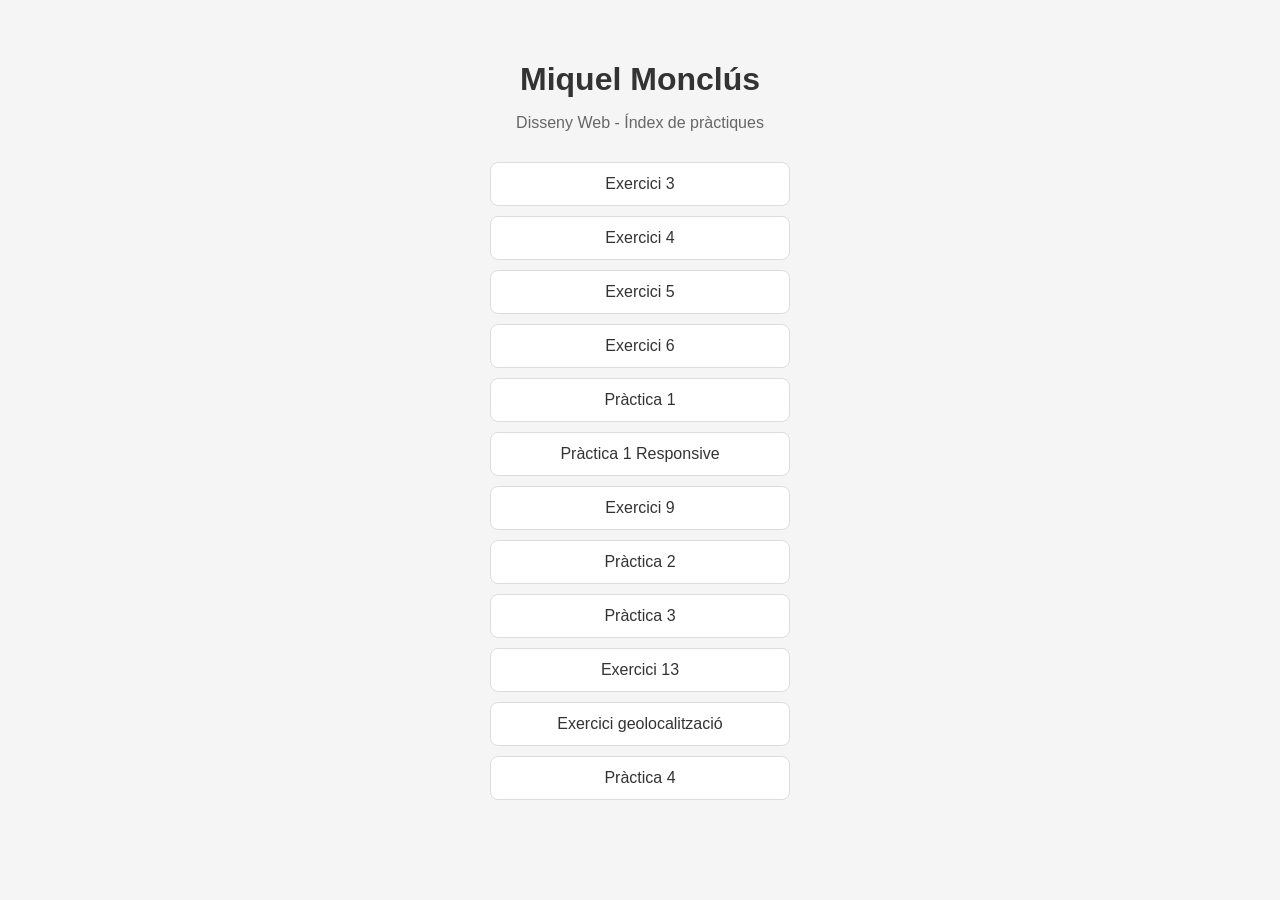
==== index.html @ a14c5655 "Add files via upload" ====
<!DOCTYPE html>
<html lang="ca">
<head>
    <meta charset="UTF-8">
    <title>Index Miquel Monclús</title>
    <link rel="stylesheet" href="style.css">
</head>
<body>

    <h1>Miquel Monclús</h1>
    <p>Disseny Web - Índex de pràctiques</p>

    <div class="links">
        <a href="ex3">Exercici 3</a>
        <a href="ex4">Exercici 4</a>
        <a href="ex5">Exercici 5</a>
        <a href="ex6">Exercici 6</a>
        <a href="p01">Pràctica 1</a>
        <a href="p01Responsive">Pràctica 1 Responsive</a>
        <a href="ex9">Exercici 9</a>
        <a href="p02">Pràctica 2</a>
        <a href="p03">Pràctica 3</a>
        <a href="ex13">Exercici 13</a>
        <a href="exubicacio">Exercici geolocalització</a>
        <a href="p04">Pràctica 4</a>

    </div>

</body>
</html>
---- style.css ----
body {
    font-family: Arial, sans-serif;
    background-color: #f5f5f5;
    color: #333;
    text-align: center;
    margin: 0;
    padding: 40px;
}

h1 {
    margin-bottom: 10px;
}

p {
    margin-bottom: 30px;
    color: #666;
}

.links {
    display: flex;
    flex-direction: column;
    gap: 10px;
    max-width: 300px;
    margin: 0 auto;
}

.links a {
    display: block;
    padding: 12px;
    background-color: white;
    text-decoration: none;
    color: #333;
    border-radius: 8px;
    border: 1px solid #ddd;
    transition: 0.2s;
}

.links a:hover {
    background-color: #eaeaea;
}
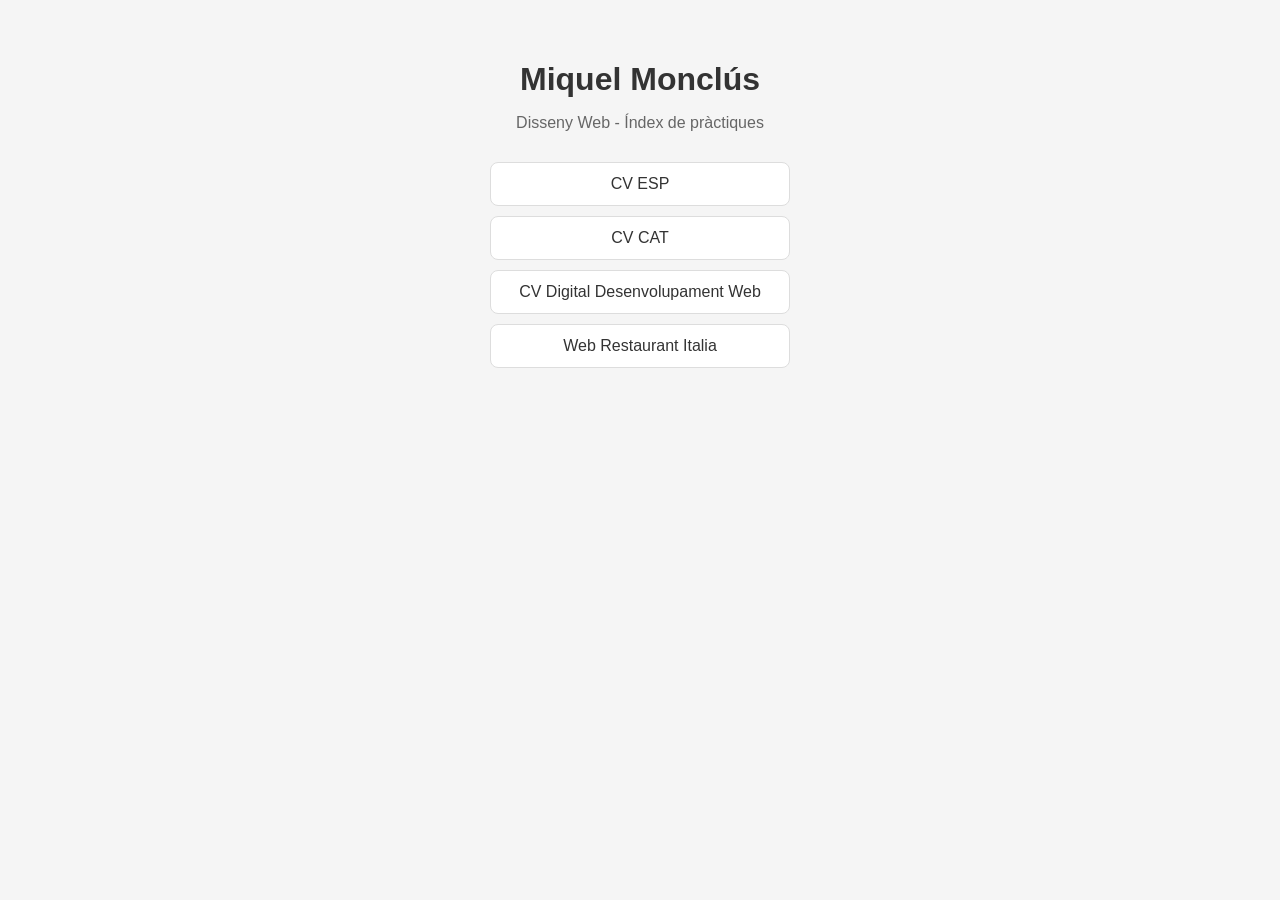
==== commit 59fb35b8: "Add files via upload" ====
--- a/index.html
+++ b/index.html
@@ -11,18 +11,12 @@
     <p>Disseny Web - Índex de pràctiques</p>
 
     <div class="links">
-        <a href="ex3">Exercici 3</a>
-        <a href="ex4">Exercici 4</a>
-        <a href="ex5">Exercici 5</a>
-        <a href="ex6">Exercici 6</a>
-        <a href="p01">Pràctica 1</a>
-        <a href="p01Responsive">Pràctica 1 Responsive</a>
-        <a href="ex9">Exercici 9</a>
-        <a href="p02">Pràctica 2</a>
-        <a href="p03">Pràctica 3</a>
-        <a href="ex13">Exercici 13</a>
-        <a href="exubicacio">Exercici geolocalització</a>
-        <a href="p04">Pràctica 4</a>
+
+        <a href="cvesp">CV ESP</a>
+        <a href="cvcat">CV CAT</a>
+
+        <a href="p03">CV Digital Desenvolupament Web</a>
+        <a href="p04">Web Restaurant Italia</a>
 
     </div>
 
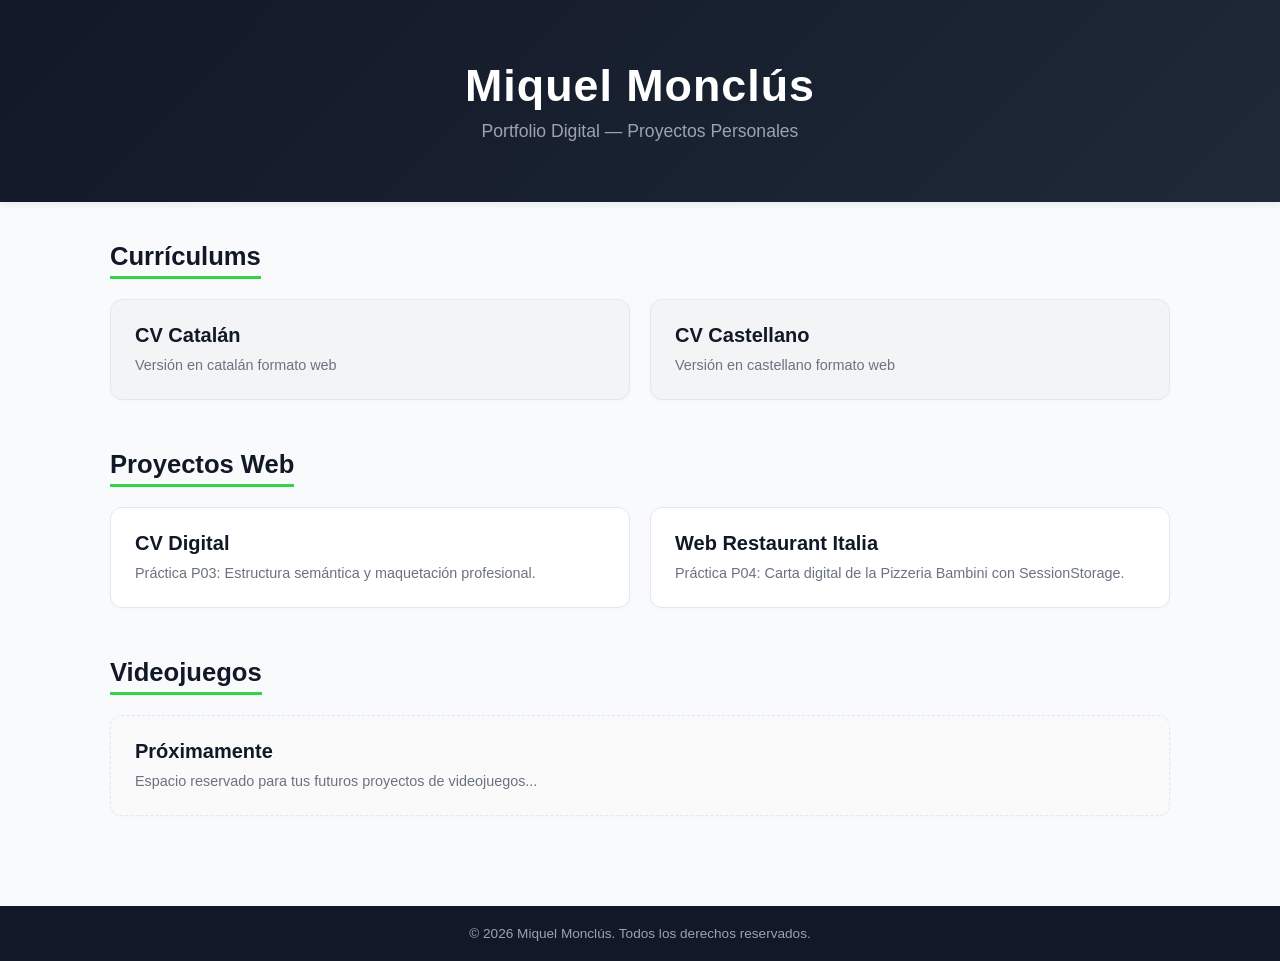
==== commit 0f74584b: "Add files via upload" ====
--- a/index.html
+++ b/index.html
@@ -1,24 +1,66 @@
 <!DOCTYPE html>
-<html lang="ca">
+<html lang="es">
 <head>
     <meta charset="UTF-8">
-    <title>Index Miquel Monclús</title>
+    <meta name="viewport" content="width=device-width, initial-scale=1.0">
+    <title>Miquel Monclús | Portfolio</title>
     <link rel="stylesheet" href="style.css">
 </head>
 <body>
 
-    <h1>Miquel Monclús</h1>
-    <p>Disseny Web - Índex de pràctiques</p>
+    <header>
+        <h1>Miquel Monclús</h1>
+        <p>Portfolio Digital — Proyectos Personales</p>
+    </header>
 
-    <div class="links">
+    <main>
+        
+        <section class="seccio-portfolio">
+            <h2>Currículums</h2>
+            <div class="grid-portfolio">
 
-        <a href="cvesp">CV ESP</a>
-        <a href="cvcat">CV CAT</a>
+                <a href="cvcat" class="card-link card-cv">
+                    <h3>CV Catalán</h3>
+                    <p>Versión en catalán formato web</p>
+                </a>
 
-        <a href="p03">CV Digital Desenvolupament Web</a>
-        <a href="p04">Web Restaurant Italia</a>
+                <a href="cvesp" class="card-link card-cv">
+                    <h3>CV Castellano</h3>
+                    <p>Versión en castellano formato web</p>
+                </a>
+             
+            </div>
+        </section>
 
-    </div>
+        <section class="seccio-portfolio">
+            <h2>Proyectos Web</h2>
+            <div class="grid-portfolio">
+                <a href="p03" class="card-link">
+                    <h3>CV Digital</h3>
+                    <p>Práctica P03: Estructura semántica y maquetación profesional.</p>
+                </a>
+                <a href="p04" class="card-link">
+                    <h3>Web Restaurant Italia</h3>
+                    <p>Práctica P04: Carta digital de la Pizzeria Bambini con SessionStorage.</p>
+                </a>
+            </div>
+        </section>
+
+        <section class="seccio-portfolio">
+            <h2>Videojuegos</h2>
+            <div class="grid-portfolio">
+                <div class="card-link properament">
+                    <h3>Próximamente</h3>
+                    <p>Espacio reservado para tus futuros proyectos de videojuegos...</p>
+                </div>
+            </div>
+        </section>
+
+    </main>
+
+    <footer>
+        <p>&copy; 2026 Miquel Monclús. Todos los derechos reservados.</p>
+    </footer>
 
 </body>
 </html>
--- a/style.css
+++ b/style.css
@@ -1,40 +1,126 @@
-body {
-    font-family: Arial, sans-serif;
-    background-color: #f5f5f5;
-    color: #333;
-    text-align: center;
+/* RESET GENERAL */
+* {
     margin: 0;
-    padding: 40px;
+    padding: 0;
+    box-sizing: border-box;
 }
 
-h1 {
-    margin-bottom: 10px;
+body {
+    font-family: 'Segoe UI', Tahoma, Geneva, Verdana, sans-serif;
+    background-color: #f9fafb;
+    color: #1f2937;
+    display: flex;
+    flex-direction: column;
+    min-height: 100vh;
 }
 
-p {
-    margin-bottom: 30px;
-    color: #666;
+/* HEADER / BANNER POTENT */
+header {
+    background: linear-gradient(135deg, #111827, #1f2937); /* Fons fosc elegant */
+    color: white;
+    padding: 60px 20px;
+    text-align: center;
+    box-shadow: 0 4px 6px rgba(0, 0, 0, 0.05);
 }
 
-.links {
+header h1 {
+    font-size: 2.8rem;
+    margin-bottom: 10px;
+    letter-spacing: 1px;
+}
+
+header p {
+    color: #9ca3af;
+    font-size: 1.1rem;
+    font-weight: 300;
+}
+
+/* MAIN CONTAINER */
+main {
+    flex: 1;
+    max-width: 1100px;
+    width: 100%;
+    margin: 0 auto;
+    padding: 40px 20px;
+}
+
+/* SECCIONS DEL PORTFOLIO */
+.seccio-portfolio {
+    margin-bottom: 50px;
+}
+
+.seccio-portfolio h2 {
+    font-size: 1.6rem;
+    color: #111827;
+    margin-bottom: 20px;
+    border-bottom: 3px solid #36d246; /* El teu verd corporatiu per donar identitat */
+    display: inline-block;
+    padding-bottom: 5px;
+}
+
+/* GRID RESPONSIVE (Targetes de projectes) */
+.grid-portfolio {
+    display: grid;
+    grid-template-columns: repeat(auto-fit, minmax(280px, 1fr));
+    gap: 20px;
+}
+
+/* TARGETES / ENLLAÇOS */
+.card-link {
+    background-color: white;
+    padding: 24px;
+    border-radius: 12px;
+    text-decoration: none;
+    color: inherit;
+    border: 1px solid #e5e7eb;
     display: flex;
     flex-direction: column;
-    gap: 10px;
-    max-width: 300px;
-    margin: 0 auto;
+    box-shadow: 0 2px 4px rgba(0,0,0,0.02);
+    transition: transform 0.3s ease, box-shadow 0.3s ease, border-color 0.3s ease;
 }
 
-.links a {
-    display: block;
-    padding: 12px;
-    background-color: white;
-    text-decoration: none;
-    color: #333;
-    border-radius: 8px;
-    border: 1px solid #ddd;
-    transition: 0.2s;
+.card-link h3 {
+    font-size: 1.25rem;
+    color: #111827;
+    margin-bottom: 8px;
 }
 
-.links a:hover {
-    background-color: #eaeaea;
+.card-link p {
+    font-size: 0.9rem;
+    color: #6b7280;
+    line-height: 1.4;
+}
+
+/* EFECTE HOVER (ELEVACIÓ) */
+.card-link:hover {
+    transform: translateY(-5px);
+    box-shadow: 0 12px 20px rgba(0, 0, 0, 0.08);
+    border-color: #36d246; /* S'il·lumina en verd al passar el ratolí */
+}
+
+/* Estil opcional diferent per als CVs */
+.card-cv {
+    background-color: #f3f4f6;
+}
+
+/* Targeta de "Properament" per a videojocs */
+.properament {
+    border-style: dashed;
+    background-color: #fafafa;
+    cursor: default;
+}
+.properament:hover {
+    transform: none;
+    box-shadow: none;
+    border-color: #e5e7eb;
+}
+
+/* FOOTER */
+footer {
+    background-color: #111827;
+    color: #9ca3af;
+    text-align: center;
+    padding: 20px;
+    font-size: 0.85rem;
+    margin-top: auto;
 }
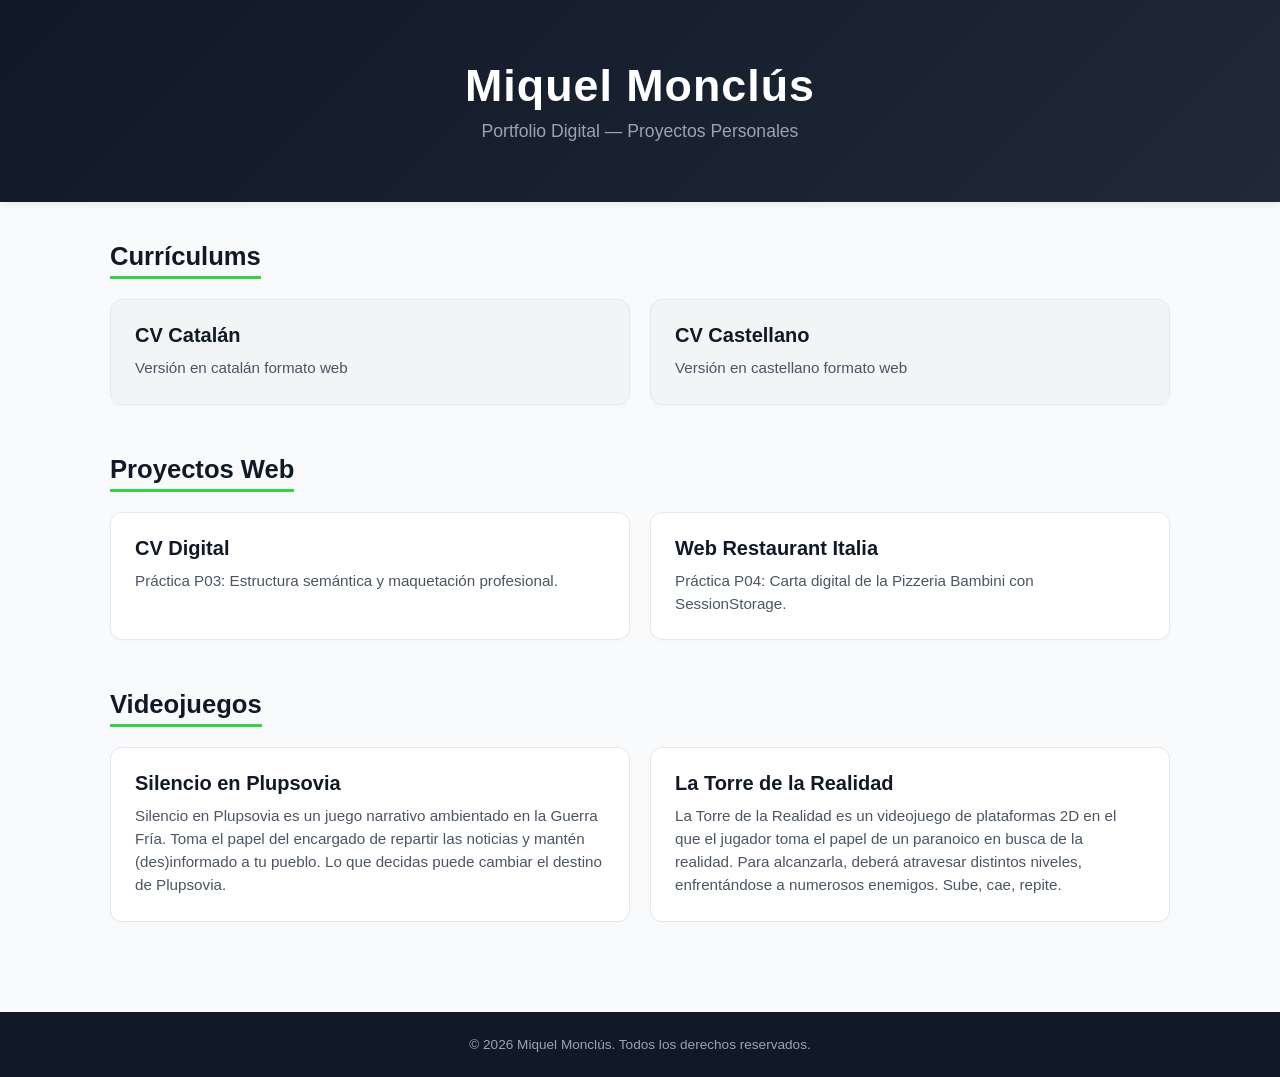
==== commit 389928f1: "amb videojocs" ====
--- a/index.html
+++ b/index.html
@@ -19,12 +19,12 @@
             <h2>Currículums</h2>
             <div class="grid-portfolio">
 
-                <a href="cvcat" class="card-link card-cv">
+                <a href="cvcat.pdf" class="card-link card-cv">
                     <h3>CV Catalán</h3>
                     <p>Versión en catalán formato web</p>
                 </a>
 
-                <a href="cvesp" class="card-link card-cv">
+                <a href="cvesp.pdf" class="card-link card-cv">
                     <h3>CV Castellano</h3>
                     <p>Versión en castellano formato web</p>
                 </a>
@@ -49,10 +49,20 @@
         <section class="seccio-portfolio">
             <h2>Videojuegos</h2>
             <div class="grid-portfolio">
-                <div class="card-link properament">
-                    <h3>Próximamente</h3>
-                    <p>Espacio reservado para tus futuros proyectos de videojuegos...</p>
-                </div>
+
+                <!-- Enlace directo a Silencio en Plupsovia -->
+                <a href="https://el-consejo.itch.io/silencio-en-plupsovia" class="card-link" target="_blank">
+                    <h3>Silencio en Plupsovia</h3>
+                    <p>Silencio en Plupsovia es un juego narrativo ambientado en la Guerra Fría. 
+                    Toma el papel del encargado de repartir las noticias y mantén (des)informado a tu pueblo. Lo que decidas puede cambiar el destino de Plupsovia.</p>
+                </a>
+
+                <!-- Enlace directo a La Torre de la Realidad -->
+                <a href="https://el-consejo.itch.io/la-torre-de-la-realidad" class="card-link" target="_blank">
+                    <h3>La Torre de la Realidad</h3>
+                    <p>La Torre de la Realidad es un videojuego de plataformas 2D en el que el jugador toma el papel de un paranoico en busca de la realidad. Para alcanzarla, deberá atravesar distintos niveles, enfrentándose a numerosos enemigos. Sube, cae, repite.</p>
+                </a>
+                
             </div>
         </section>
 
--- a/style.css
+++ b/style.css
@@ -14,9 +14,9 @@
     min-height: 100vh;
 }
 
-/* HEADER / BANNER POTENT */
+/* HEADER / BANNER */
 header {
-    background: linear-gradient(135deg, #111827, #1f2937); /* Fons fosc elegant */
+    background: linear-gradient(135deg, #111827, #1f2937); /* Degradado oscuro premium */
     color: white;
     padding: 60px 20px;
     text-align: center;
@@ -44,7 +44,7 @@
     padding: 40px 20px;
 }
 
-/* SECCIONS DEL PORTFOLIO */
+/* SECCIONES DEL PORTFOLIO */
 .seccio-portfolio {
     margin-bottom: 50px;
 }
@@ -53,19 +53,19 @@
     font-size: 1.6rem;
     color: #111827;
     margin-bottom: 20px;
-    border-bottom: 3px solid #36d246; /* El teu verd corporatiu per donar identitat */
+    border-bottom: 3px solid #36d246; /* Verde italiano para dar continuidad de marca */
     display: inline-block;
     padding-bottom: 5px;
 }
 
-/* GRID RESPONSIVE (Targetes de projectes) */
+/* GRID RESPONSIVE (Detecta espacio automáticamente) */
 .grid-portfolio {
     display: grid;
-    grid-template-columns: repeat(auto-fit, minmax(280px, 1fr));
+    grid-template-columns: repeat(auto-fit, minmax(300px, 1fr)); /* Subido a 300px para albergar mejor los textos largos */
     gap: 20px;
 }
 
-/* TARGETES / ENLLAÇOS */
+/* TARJETAS / ENLACES */
 .card-link {
     background-color: white;
     padding: 24px;
@@ -82,37 +82,28 @@
 .card-link h3 {
     font-size: 1.25rem;
     color: #111827;
-    margin-bottom: 8px;
+    margin-bottom: 10px;
 }
 
 .card-link p {
-    font-size: 0.9rem;
-    color: #6b7280;
-    line-height: 1.4;
+    font-size: 0.95rem; /* Un pelín más grande para que las sinopsis se lean de lujo */
+    color: #4b5563; /* Gris con un punto más de contraste */
+    line-height: 1.5; /* Más interlineado para textos largos */
 }
 
-/* EFECTE HOVER (ELEVACIÓ) */
+/* EFECTO HOVER (ELEVACIÓN) */
 .card-link:hover {
     transform: translateY(-5px);
     box-shadow: 0 12px 20px rgba(0, 0, 0, 0.08);
-    border-color: #36d246; /* S'il·lumina en verd al passar el ratolí */
+    border-color: #36d246; /* Iluminación en verde al pasar el cursor */
 }
 
-/* Estil opcional diferent per als CVs */
+/* ESTILO SUTIL PARA LOS CVs */
 .card-cv {
     background-color: #f3f4f6;
 }
-
-/* Targeta de "Properament" per a videojocs */
-.properament {
-    border-style: dashed;
-    background-color: #fafafa;
-    cursor: default;
-}
-.properament:hover {
-    transform: none;
-    box-shadow: none;
-    border-color: #e5e7eb;
+.card-cv:hover {
+    background-color: white;
 }
 
 /* FOOTER */
@@ -120,7 +111,7 @@
     background-color: #111827;
     color: #9ca3af;
     text-align: center;
-    padding: 20px;
+    padding: 25px 20px;
     font-size: 0.85rem;
-    margin-top: auto;
+    margin-top: auto; /* Se pega abajo automáticamente si hay poca pantalla */
 }
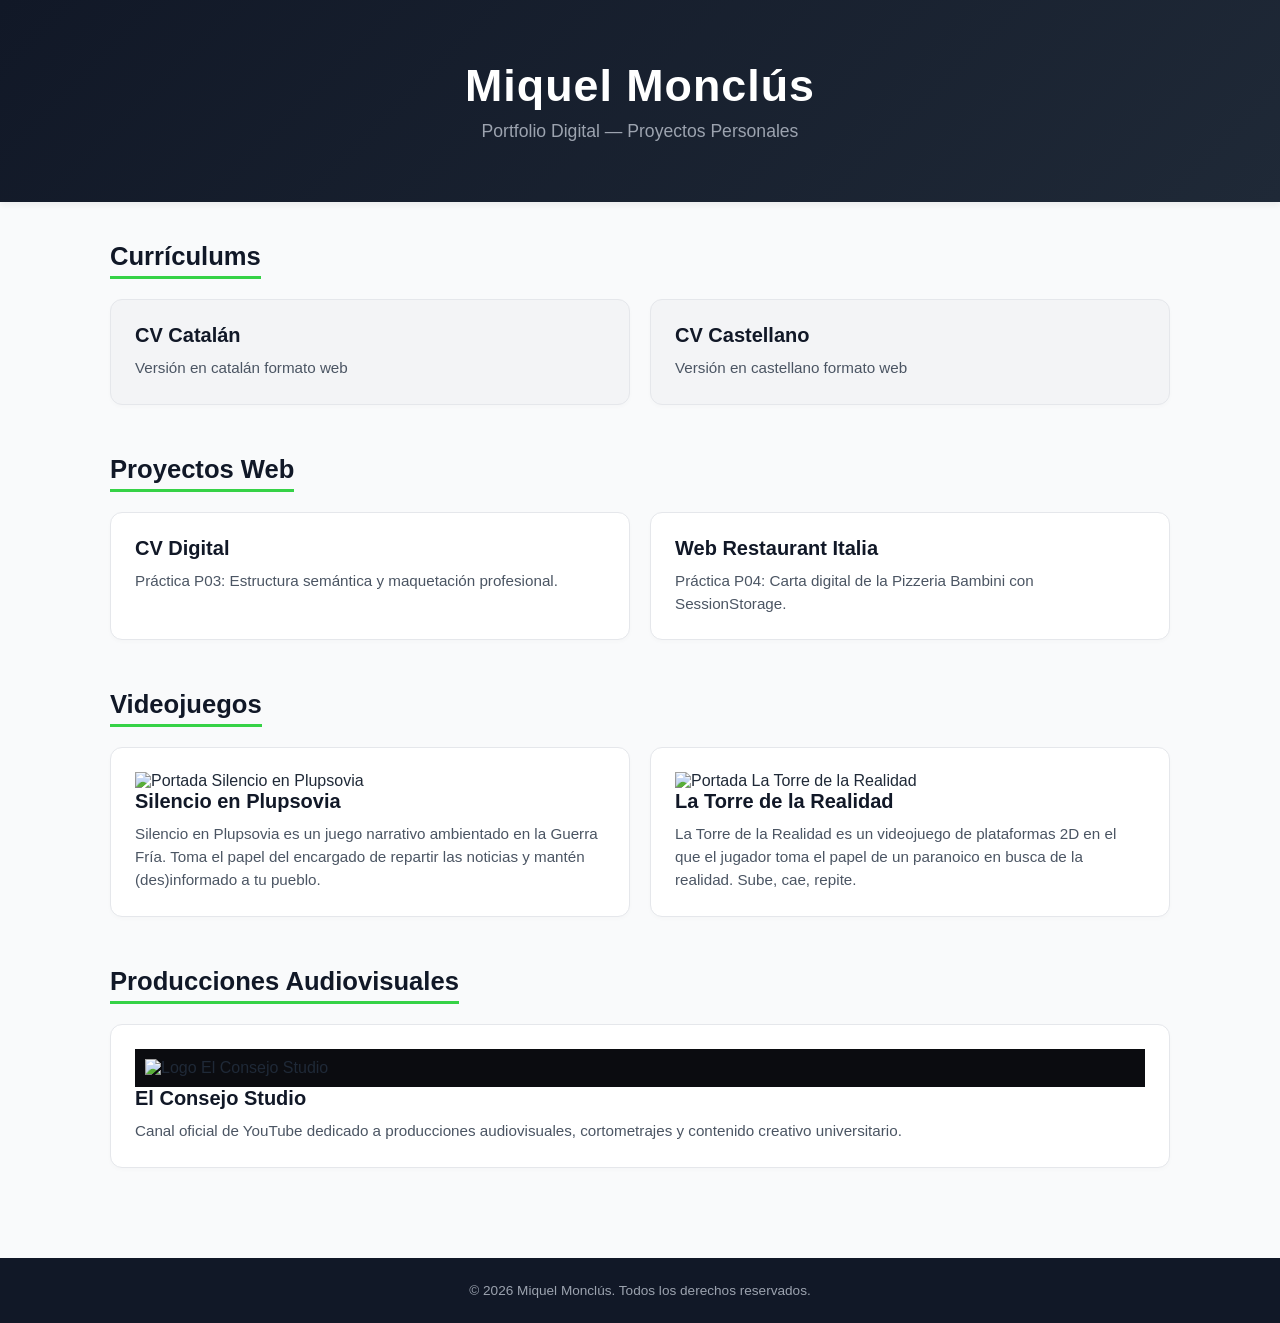
==== commit 231288d5: "Add files via upload" ====
--- a/index.html
+++ b/index.html
@@ -18,17 +18,14 @@
         <section class="seccio-portfolio">
             <h2>Currículums</h2>
             <div class="grid-portfolio">
-
                 <a href="cvcat.pdf" class="card-link card-cv">
                     <h3>CV Catalán</h3>
                     <p>Versión en catalán formato web</p>
                 </a>
-
                 <a href="cvesp.pdf" class="card-link card-cv">
                     <h3>CV Castellano</h3>
                     <p>Versión en castellano formato web</p>
                 </a>
-             
             </div>
         </section>
 
@@ -50,17 +47,29 @@
             <h2>Videojuegos</h2>
             <div class="grid-portfolio">
 
-                <!-- Enlace directo a Silencio en Plupsovia -->
                 <a href="https://el-consejo.itch.io/silencio-en-plupsovia" class="card-link" target="_blank">
+                    <img src="logoplupsovia.png" alt="Portada Silencio en Plupsovia" class="card-img">
                     <h3>Silencio en Plupsovia</h3>
-                    <p>Silencio en Plupsovia es un juego narrativo ambientado en la Guerra Fría. 
-                    Toma el papel del encargado de repartir las noticias y mantén (des)informado a tu pueblo. Lo que decidas puede cambiar el destino de Plupsovia.</p>
+                    <p>Silencio en Plupsovia es un juego narrativo ambientado en la Guerra Fría. Toma el papel del encargado de repartir las noticias y mantén (des)informado a tu pueblo.</p>
                 </a>
 
-                <!-- Enlace directo a La Torre de la Realidad -->
                 <a href="https://el-consejo.itch.io/la-torre-de-la-realidad" class="card-link" target="_blank">
+                    <img src="logotorre.png" alt="Portada La Torre de la Realidad" class="card-img">
                     <h3>La Torre de la Realidad</h3>
-                    <p>La Torre de la Realidad es un videojuego de plataformas 2D en el que el jugador toma el papel de un paranoico en busca de la realidad. Para alcanzarla, deberá atravesar distintos niveles, enfrentándose a numerosos enemigos. Sube, cae, repite.</p>
+                    <p>La Torre de la Realidad es un videojuego de plataformas 2D en el que el jugador toma el papel de un paranoico en busca de la realidad. Sube, cae, repite.</p>
+                </a>
+                
+            </div>
+        </section>
+
+        <section class="seccio-portfolio">
+            <h2>Producciones Audiovisuales</h2>
+            <div class="grid-portfolio">
+
+                <a href="https://www.youtube.com/@ElConsejoStudio" class="card-link" target="_blank">
+                    <img src="https://yt3.googleusercontent.com/O6Lq9RCH2U9jA0AenL9v7X8bK2K6T6bcl894M4Hw3M05FhY89U29n2_H87m43nBw8xM9v0-S=s900-c-k-c0x00ffffff-no-rj" alt="Logo El Consejo Studio" class="card-img" style="object-fit: contain; background-color: #0b0c10; padding: 10px;">
+                    <h3>El Consejo Studio</h3>
+                    <p>Canal oficial de YouTube dedicado a producciones audiovisuales, cortometrajes y contenido creativo universitario.</p>
                 </a>
                 
             </div>
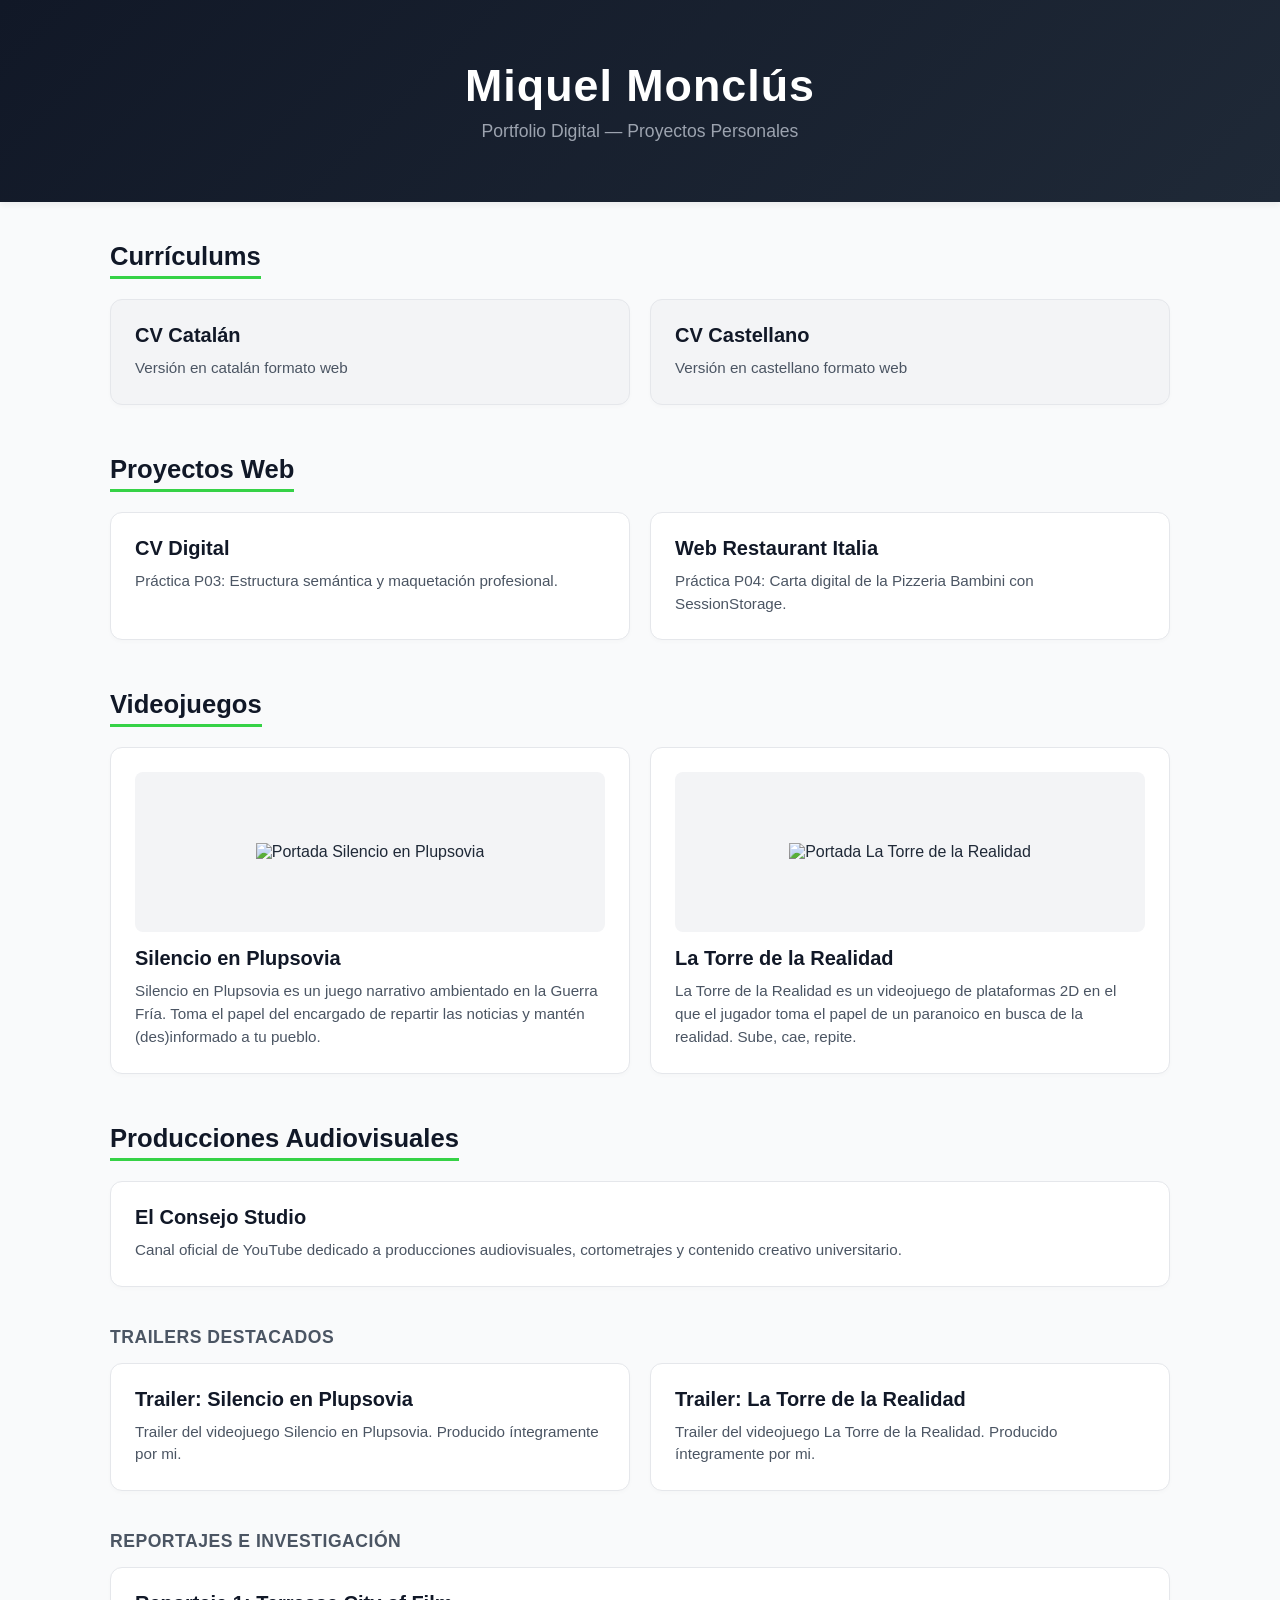
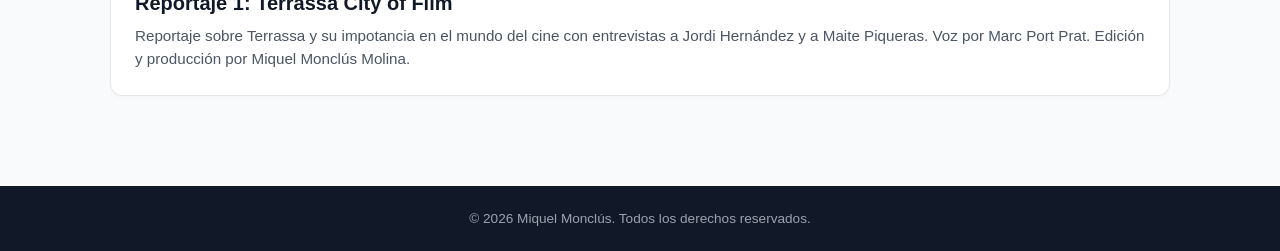
==== commit a7369e63: "Add files via upload" ====
--- a/index.html
+++ b/index.html
@@ -47,14 +47,20 @@
             <h2>Videojuegos</h2>
             <div class="grid-portfolio">
 
+                <!-- SILENCIO EN PLUPSOVIA (Arreglat amb contenidor) -->
                 <a href="https://el-consejo.itch.io/silencio-en-plupsovia" class="card-link" target="_blank">
-                    <img src="logoplupsovia.png" alt="Portada Silencio en Plupsovia" class="card-img">
+                    <div class="img-container">
+                        <img src="logoplupsovia.png" alt="Portada Silencio en Plupsovia" class="card-img-logo">
+                    </div>
                     <h3>Silencio en Plupsovia</h3>
                     <p>Silencio en Plupsovia es un juego narrativo ambientado en la Guerra Fría. Toma el papel del encargado de repartir las noticias y mantén (des)informado a tu pueblo.</p>
                 </a>
 
+                <!-- LA TORRE DE LA REALIDAD (Arreglat amb contenidor) -->
                 <a href="https://el-consejo.itch.io/la-torre-de-la-realidad" class="card-link" target="_blank">
-                    <img src="logotorre.png" alt="Portada La Torre de la Realidad" class="card-img">
+                    <div class="img-container">
+                        <img src="logotorre.png" alt="Portada La Torre de la Realidad" class="card-img-logo">
+                    </div>
                     <h3>La Torre de la Realidad</h3>
                     <p>La Torre de la Realidad es un videojuego de plataformas 2D en el que el jugador toma el papel de un paranoico en busca de la realidad. Sube, cae, repite.</p>
                 </a>
@@ -64,15 +70,40 @@
 
         <section class="seccio-portfolio">
             <h2>Producciones Audiovisuales</h2>
-            <div class="grid-portfolio">
-
+            
+            <!-- SUBSECCIÓN: CANAL -->
+            <div class="grid-portfolio" style="margin-bottom: 40px;">
                 <a href="https://www.youtube.com/@ElConsejoStudio" class="card-link" target="_blank">
-                    <img src="https://yt3.googleusercontent.com/O6Lq9RCH2U9jA0AenL9v7X8bK2K6T6bcl894M4Hw3M05FhY89U29n2_H87m43nBw8xM9v0-S=s900-c-k-c0x00ffffff-no-rj" alt="Logo El Consejo Studio" class="card-img" style="object-fit: contain; background-color: #0b0c10; padding: 10px;">
                     <h3>El Consejo Studio</h3>
                     <p>Canal oficial de YouTube dedicado a producciones audiovisuales, cortometrajes y contenido creativo universitario.</p>
                 </a>
+            </div>
+
+<!-- SUBSECCIÓN: TRAILERS -->
+            <h3 class="subtitol-portfolio">Trailers destacados</h3>
+            <div class="grid-portfolio" style="margin-bottom: 40px;">
                 
+                <a href="https://www.youtube.com/" class="card-link" target="_blank">
+                    <h3>Trailer: Silencio en Plupsovia</h3>
+                    <p>Trailer del videojuego Silencio en Plupsovia. Producido íntegramente por mi.</p>
+                </a>
+
+                <a href="https://www.youtube.com/" class="card-link" target="_blank">
+                    <h3>Trailer: La Torre de la Realidad</h3>
+                    <p>Trailer del videojuego La Torre de la Realidad. Producido íntegramente por mi.</p>
+                </a>
+
             </div>
+
+            <!-- NUEVA SUBSECCIÓN: REPORTAJES -->
+            <h3 class="subtitol-portfolio">Reportajes e Investigación</h3>
+            <div class="grid-portfolio">
+                <a href="https://youtu.be/yVMI5Bc8ClM?si=XdybKXJgRHbZ7qVK" class="card-link" target="_blank">
+                    <h3>Reportaje 1: Terrassa City of Film</h3>
+                    <p>Reportaje sobre Terrassa y su impotancia en el mundo del cine con entrevistas a Jordi Hernández y a Maite Piqueras. Voz por Marc Port Prat. Edición y producción por Miquel Monclús Molina.</p>
+                </a>
+            </div>
+
         </section>
 
     </main>
--- a/style.css
+++ b/style.css
@@ -114,4 +114,54 @@
     padding: 25px 20px;
     font-size: 0.85rem;
     margin-top: auto; /* Se pega abajo automáticamente si hay poca pantalla */
+}
+
+/* CONTENEDOR PARA LIMITAR EL TAMAÑO DE LOS LOGOS */
+.img-container {
+    width: 100%;
+    height: 140px;          /* Altura máxima para que no estiren la tarjeta */
+    display: flex;
+    align-items: center;    /* Centra el logo verticalmente */
+    justify-content: center;/* Centra el logo horizontalmente */
+    background-color: #f3f4f6; /* Fondo gris suave sutil detrás del logo */
+    border-radius: 8px;
+    margin-bottom: 15px;
+    padding: 10px;
+}
+
+/* EL LOGO EN SÍ */
+.card-img-logo {
+    max-width: 100%;
+    max-height: 100%;
+    object-fit: contain;    /* Hace que el logo quepa entero sin recortarse */
+}
+
+/* SUBTÍTULOS DE SECCIÓN (Para el apartado de Trailers) */
+.subtitol-portfolio {
+    font-size: 1.1rem;
+    color: #4b5563;
+    margin-bottom: 15px;
+    font-weight: 600;
+    text-transform: uppercase;
+    letter-spacing: 0.5px;
+}
+
+/* CONTENIDOR PER DOMAR ELS LOGOS */
+.img-container {
+    width: 100%;
+    height: 160px;             /* Alçada màxima controlada per a que les targetes siguin iguals */
+    display: flex;
+    align-items: center;       /* Centra el logo verticalment */
+    justify-content: center;   /* Centra el logo horitzontalment */
+    background-color: #f3f4f6; /* Fons griset suau molt elegant per darrere dels logos png */
+    border-radius: 8px;        /* Bordes arrodonits */
+    margin-bottom: 15px;       /* Espai amb el títol */
+    padding: 15px;             /* Margen intern per a que el logo no toqui les parets */
+}
+
+/* LA IMATGE EN SÍ */
+.card-img-logo {
+    max-width: 100%;
+    max-height: 100%;
+    object-fit: contain;       /* Evita que la imatge es retalli o es deformi */
 }
